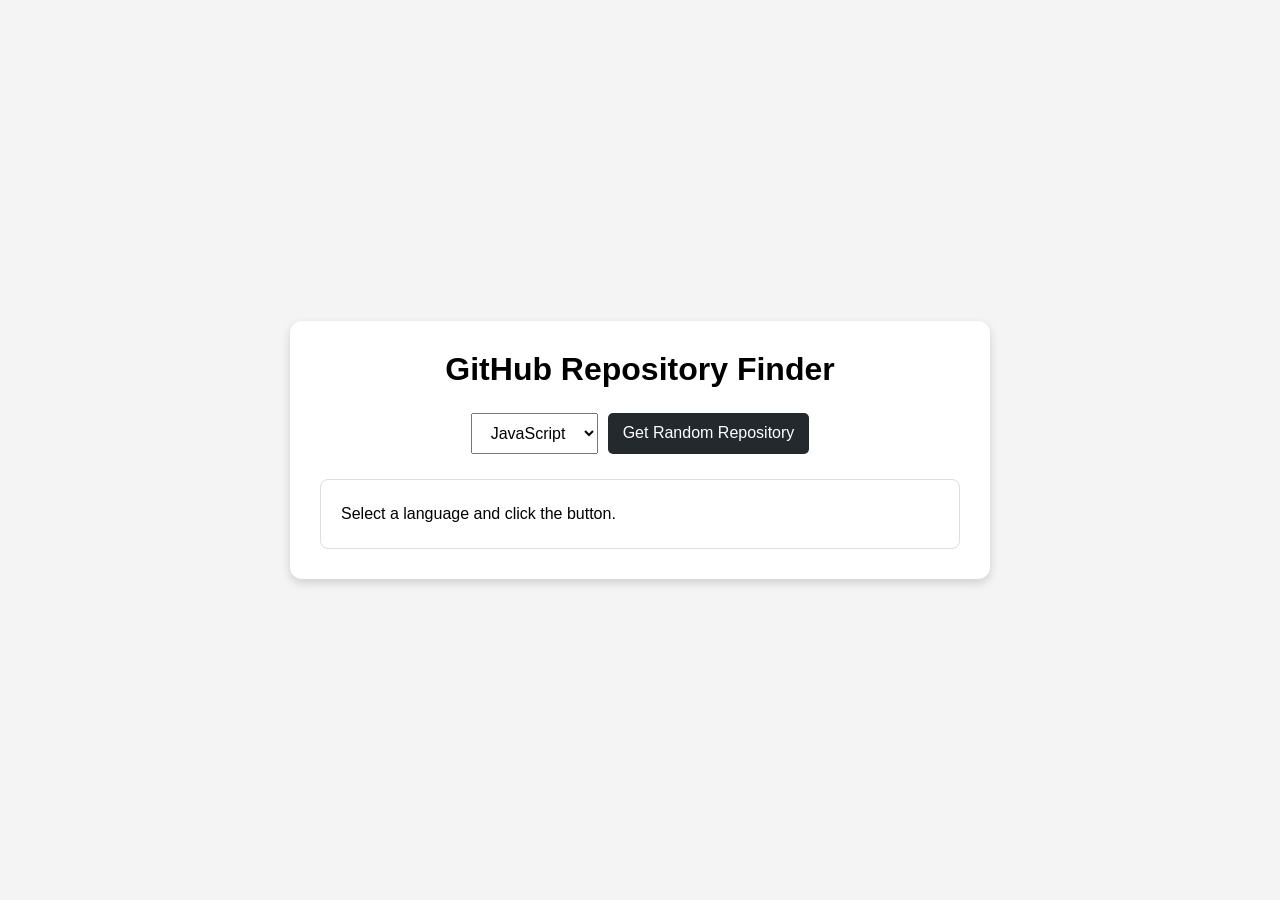
==== index.html @ 49d90759 "FirstCommit" ====
<!DOCTYPE html>
<html lang="en">
<head>
    <meta charset="UTF-8">
    <meta name="viewport" content="width=device-width, initial-scale=1.0">
    <title>GitHub Repository Finder</title>
    <link rel="stylesheet" href="style.css">
</head>
<body>

    <div class="container">
        <h1>GitHub Repository Finder</h1>

        <div class="controls">
            <select id="language">
                <option value="javascript">JavaScript</option>
                <option value="python">Python</option>
                <option value="java">Java</option>
                <option value="html">HTML</option>
                <option value="css">CSS</option>
                <option value="cpp">C++</option>
            </select>

            <button id="fetchBtn">Get Random Repository</button>
        </div>

        <div id="repoInfo">
            Select a language and click the button.
        </div>
    </div>

    <script src="script.js"></script>
</body>
</html>
---- style.css ----
*{
    margin:0;
    padding:0;
    box-sizing:border-box;
    font-family:Arial, sans-serif;
}

body{
    background:#f4f4f4;
    display:flex;
    justify-content:center;
    align-items:center;
    min-height:100vh;
}

.container{
    width:700px;
    background:white;
    padding:30px;
    border-radius:12px;
    box-shadow:0 4px 10px rgba(0,0,0,0.15);
}

h1{
    text-align:center;
    margin-bottom:25px;
}

.controls{
    display:flex;
    justify-content:center;
    gap:10px;
    margin-bottom:25px;
}

select,
button{
    padding:10px 15px;
    font-size:16px;
}

button{
    background:#24292e;
    color:white;
    border:none;
    border-radius:5px;
    cursor:pointer;
}

button:hover{
    opacity:0.9;
}

#repoInfo{
    border:1px solid #ddd;
    padding:20px;
    border-radius:8px;
    line-height:1.8;
}
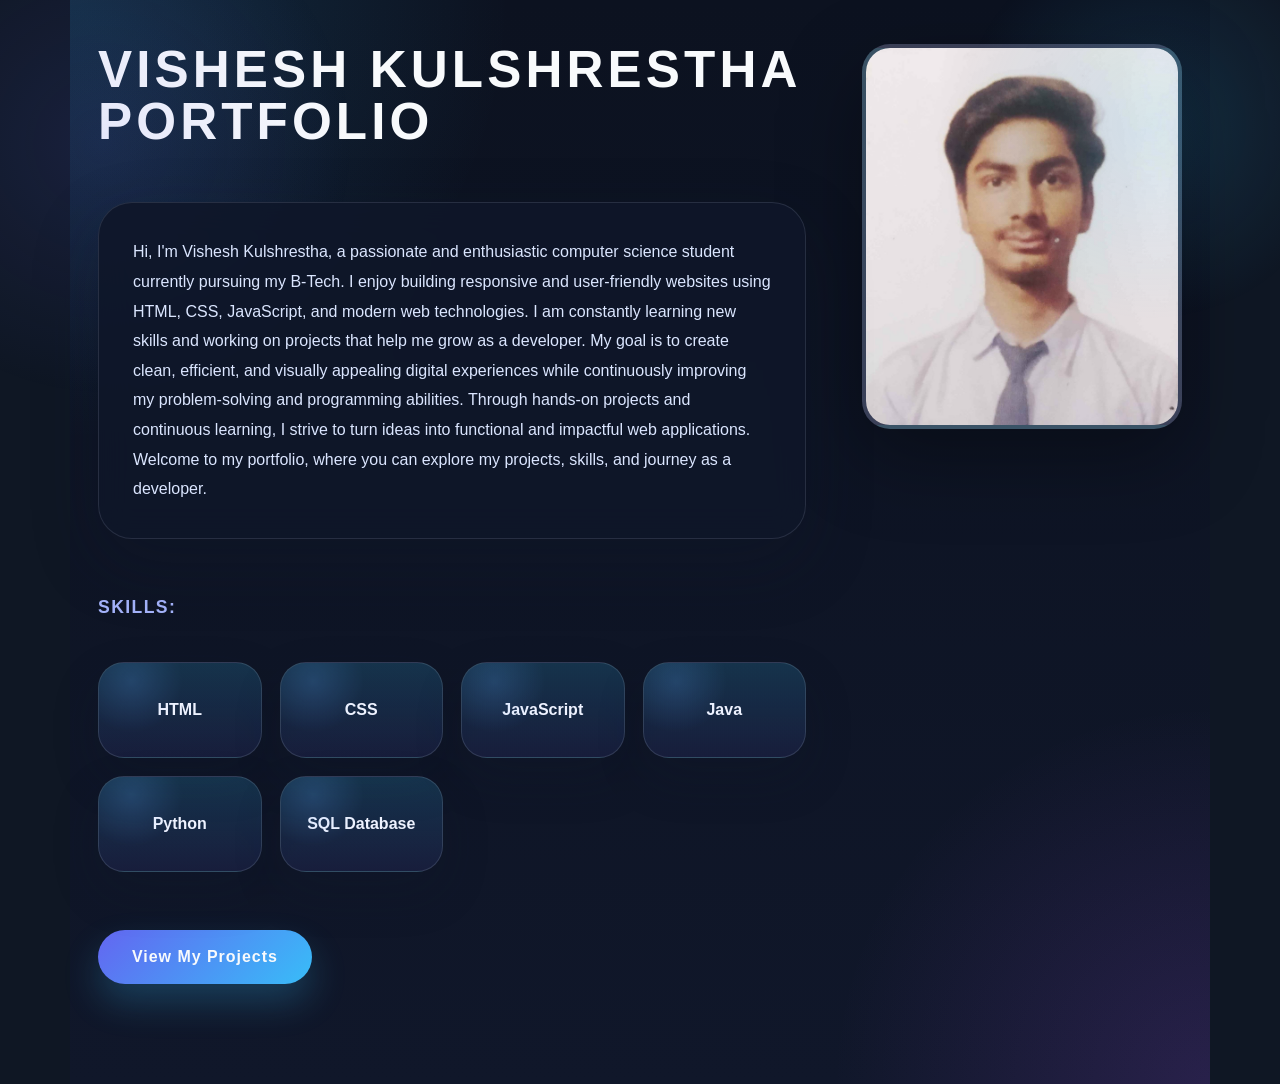
==== commit 7f6bfbee: "Initial portfolio website" ====
--- a/index.html
+++ b/index.html
@@ -3,32 +3,32 @@
 <head>
     <meta charset="UTF-8">
     <meta name="viewport" content="width=device-width, initial-scale=1.0">
-    <title>GitHub Repository Finder</title>
+    <title>Portfolio</title>
+
+    <link rel="shortcut icon" href="./assets/images/logo.ico" type="image/x-icon">
     <link rel="stylesheet" href="style.css">
 </head>
 <body>
+    <img src="image/pp.jpg" alt="Profile Picture" width="200">
+    <h1>Vishesh Kulshrestha Portfolio</h1>
+    <p>Hi, I'm Vishesh Kulshrestha, a passionate and enthusiastic computer science student currently pursuing my B-Tech. I enjoy building responsive and user-friendly websites using HTML, CSS, JavaScript, and modern web technologies. I am constantly learning new skills and working on projects that help me grow as a developer.
 
-    <div class="container">
-        <h1>GitHub Repository Finder</h1>
+My goal is to create clean, efficient, and visually appealing digital experiences while continuously improving my problem-solving and programming abilities. Through hands-on projects and continuous learning, I strive to turn ideas into functional and impactful web applications.
 
-        <div class="controls">
-            <select id="language">
-                <option value="javascript">JavaScript</option>
-                <option value="python">Python</option>
-                <option value="java">Java</option>
-                <option value="html">HTML</option>
-                <option value="css">CSS</option>
-                <option value="cpp">C++</option>
-            </select>
-
-            <button id="fetchBtn">Get Random Repository</button>
-        </div>
-
-        <div id="repoInfo">
-            Select a language and click the button.
-        </div>
-    </div>
-
-    <script src="script.js"></script>
+Welcome to my portfolio, where you can explore my projects, skills, and journey as a developer.
+</p>
+<h3>Skills:</h3>
+<ul>
+    <li>HTML</li>
+    <li>CSS</li>
+    <li>JavaScript</li>
+    <li>Java</li>
+    <li>Python</li>
+    <li>SQL Database</li>
+</ul>
+<a href="index2.html">
+    <button>View My Projects</button>
+</a>
+<script src="script.js"></script>
 </body>
 </html>
--- a/style.css
+++ b/style.css
@@ -1,59 +1,243 @@
-*{
-    margin:0;
-    padding:0;
-    box-sizing:border-box;
-    font-family:Arial, sans-serif;
-}
-
-body{
-    background:#f4f4f4;
-    display:flex;
-    justify-content:center;
-    align-items:center;
-    min-height:100vh;
-}
-
-.container{
-    width:700px;
-    background:white;
-    padding:30px;
-    border-radius:12px;
-    box-shadow:0 4px 10px rgba(0,0,0,0.15);
-}
-
-h1{
-    text-align:center;
-    margin-bottom:25px;
-}
-
-.controls{
-    display:flex;
-    justify-content:center;
-    gap:10px;
-    margin-bottom:25px;
-}
-
-select,
-button{
-    padding:10px 15px;
-    font-size:16px;
-}
-
-button{
-    background:#24292e;
-    color:white;
-    border:none;
-    border-radius:5px;
-    cursor:pointer;
-}
-
-button:hover{
-    opacity:0.9;
-}
-
-#repoInfo{
-    border:1px solid #ddd;
-    padding:20px;
-    border-radius:8px;
-    line-height:1.8;
-}+:root {
+    color-scheme: dark;
+    color: #eef2ff;
+    background: #0f1724;
+    font-family: "Inter", "Segoe UI", Tahoma, Geneva, Verdana, sans-serif;
+}
+
+* {
+    box-sizing: border-box;
+}
+
+body {
+    margin: 0 auto;
+    min-height: 100vh;
+    width: min(1140px, 100%);
+    padding: 44px 28px;
+    background: radial-gradient(circle at top left, rgba(56, 189, 248, 0.16), transparent 28%),
+                radial-gradient(circle at bottom right, rgba(168, 85, 247, 0.16), transparent 24%),
+                linear-gradient(180deg, #0c1220 0%, #10172a 100%);
+    display: block;
+}
+
+body::before {
+    content: "";
+    position: fixed;
+    inset: 0;
+    background: radial-gradient(circle at 8% 16%, rgba(99, 102, 241, 0.12), transparent 18%),
+                radial-gradient(circle at 90% 14%, rgba(56, 189, 248, 0.14), transparent 14%);
+    pointer-events: none;
+}
+
+body:has(> img) {
+    display: grid;
+    grid-template-columns: minmax(0, 1.25fr) 340px;
+    gap: 30px 36px;
+    align-items: start;
+}
+
+body:has(> img) > img {
+    grid-column: 2;
+    grid-row: 1 / span 6;
+    justify-self: end;
+    width: 100%;
+    max-width: 320px;
+    border-radius: 28px;
+    border: 4px solid rgba(255, 255, 255, 0.16);
+    box-shadow: 0 28px 80px rgba(0, 0, 0, 0.34);
+    object-fit: cover;
+    background: linear-gradient(180deg, rgba(56, 189, 248, 0.18), rgba(99, 102, 241, 0.10));
+}
+
+h1 {
+    margin: 0 0 24px;
+    font-size: clamp(2.5rem, 4vw, 3.8rem);
+    letter-spacing: 0.08em;
+    text-transform: uppercase;
+    color: #f8fafc;
+    line-height: 1.02;
+}
+
+p {
+    margin: 0 0 28px;
+    line-height: 1.85;
+    font-size: 1rem;
+    color: #dbe6ff;
+}
+
+body > p:first-of-type {
+    background: rgba(15, 23, 42, 0.90);
+    border: 1px solid rgba(148, 163, 184, 0.18);
+    border-radius: 34px;
+    padding: 34px;
+    backdrop-filter: blur(16px);
+    box-shadow: 0 24px 68px rgba(15, 23, 42, 0.24);
+}
+
+h2 {
+    margin: 0 0 10px;
+    font-size: 1.7rem;
+    color: #eef2ff;
+}
+
+body > div {
+    background: rgba(15, 23, 42, 0.88);
+    border: 1px solid rgba(148, 163, 184, 0.18);
+    border-radius: 30px;
+    padding: 28px 30px;
+    margin-bottom: 22px;
+    box-shadow: 0 20px 58px rgba(15, 23, 42, 0.20);
+}
+
+body > div p {
+    margin: 0;
+    color: #cbd5e1;
+    font-size: 1rem;
+}
+
+h3 {
+    margin: 0 0 14px;
+    font-size: 1.1rem;
+    letter-spacing: 0.08em;
+    text-transform: uppercase;
+    color: #a5b4fc;
+}
+
+ul {
+    list-style: none;
+    padding: 0;
+    margin: 0 0 28px;
+    display: grid;
+    grid-template-columns: repeat(auto-fit, minmax(160px, 1fr));
+    gap: 18px;
+}
+
+li {
+    position: relative;
+    overflow: hidden;
+    min-height: 96px;
+    display: grid;
+    place-items: center;
+    border-radius: 26px;
+    padding: 20px 16px;
+    text-align: center;
+    color: #eef2ff;
+    font-weight: 700;
+    background: linear-gradient(180deg, rgba(56, 189, 248, 0.18), rgba(99, 102, 241, 0.10));
+    border: 1px solid rgba(148, 163, 184, 0.22);
+    box-shadow: 0 20px 48px rgba(15, 23, 42, 0.20);
+    transition: transform 0.26s ease, box-shadow 0.26s ease, background 0.26s ease;
+}
+
+li::before {
+    content: "";
+    position: absolute;
+    inset: 0;
+    background: radial-gradient(circle at 20% 20%, rgba(96, 165, 250, 0.26), transparent 34%);
+    opacity: 0.72;
+    pointer-events: none;
+}
+
+li:hover {
+    transform: translateY(-7px);
+    box-shadow: 0 30px 74px rgba(56, 189, 248, 0.26);
+    background: linear-gradient(180deg, rgba(59, 130, 246, 0.24), rgba(96, 165, 250, 0.16));
+}
+
+li span {
+    position: relative;
+    z-index: 1;
+}
+
+a {
+    color: #7dd3fc;
+    text-decoration: none;
+}
+
+a:hover {
+    text-decoration: underline;
+}
+
+a button {
+    display: inline-flex;
+    appearance: none;
+    border: none;
+    cursor: pointer;
+    align-items: center;
+    justify-content: center;
+    padding: 18px 34px;
+    border-radius: 999px;
+    font-size: 1rem;
+    font-weight: 700;
+    letter-spacing: 0.06em;
+    color: #f8fafc;
+    background: linear-gradient(135deg, #6366f1 0%, #38bdf8 100%);
+    box-shadow: 0 18px 36px rgba(56, 189, 248, 0.24);
+    transition: transform 0.22s ease, box-shadow 0.22s ease, filter 0.22s ease;
+}
+
+a button:hover,
+a button:focus-visible {
+    transform: translateY(-2px);
+    box-shadow: 0 24px 44px rgba(56, 189, 248, 0.34);
+    filter: saturate(1.08);
+}
+
+button:active {
+    transform: translateY(0);
+    box-shadow: 0 12px 22px rgba(56, 189, 248, 0.22);
+}
+
+body > a {
+    display: inline-block;
+    margin-bottom: 26px;
+}
+
+body > a:not(:has(button)) {
+    color: #7dd3fc;
+}
+
+body > div:last-of-type {
+    margin-bottom: 0;
+}
+
+@media (max-width: 900px) {
+    body {
+        width: 100%;
+        display: block;
+        padding: 32px 20px;
+    }
+
+    body > img {
+        max-width: 420px;
+        display: block;
+        margin: 0 auto 32px;
+    }
+}
+
+@media (max-width: 720px) {
+    body {
+        padding: 22px 16px;
+    }
+
+    body > p:first-of-type,
+    body > p:nth-of-type(2),
+    body > div {
+        padding: 26px;
+        border-radius: 28px;
+    }
+
+    ul {
+        gap: 14px;
+    }
+
+    li {
+        min-height: 84px;
+        padding: 18px 14px;
+    }
+
+    a button {
+        width: 100%;
+        padding: 16px 24px;
+    }
+}
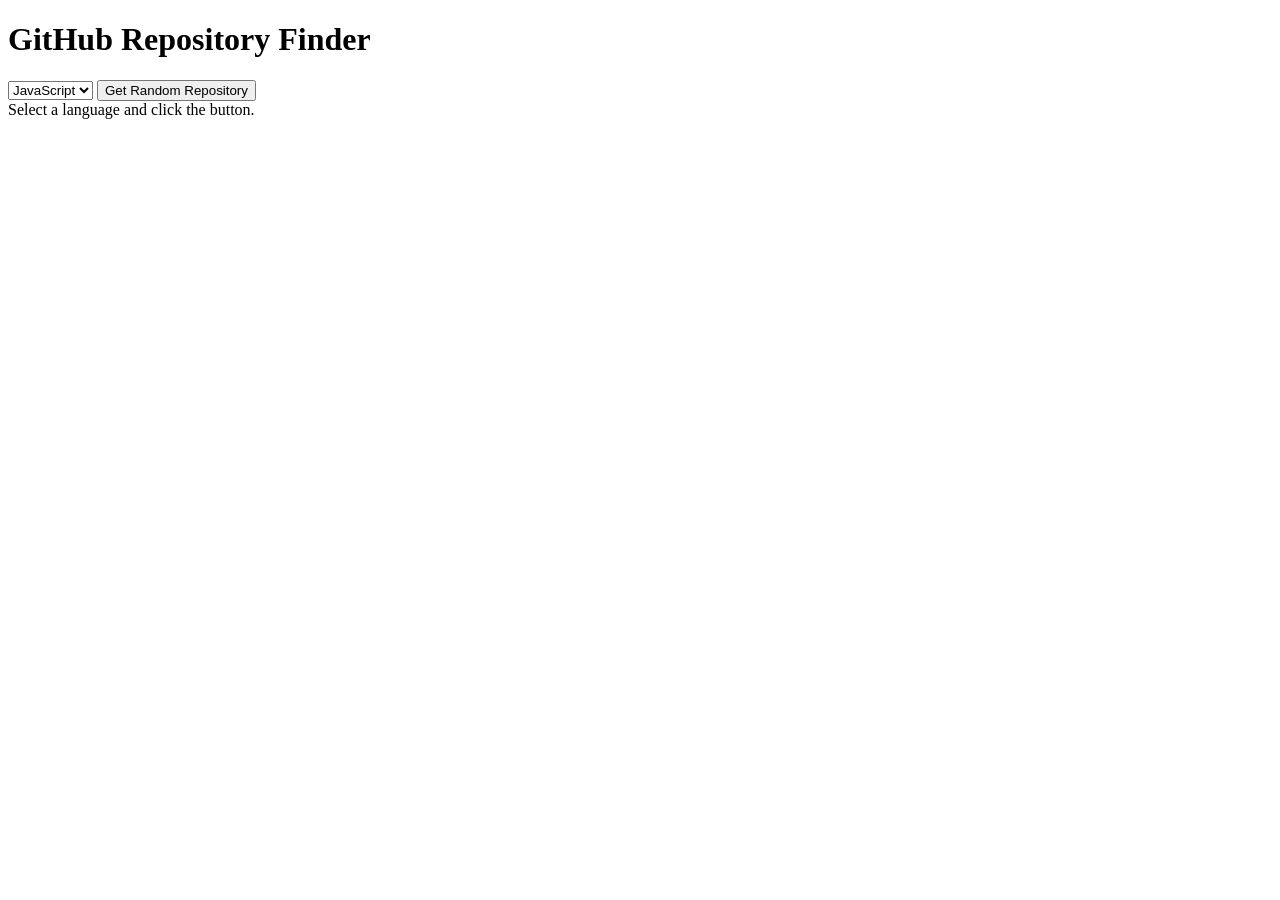
==== commit a9fdce6d: "Create index.html" ====
--- a/index.html
+++ b/index.html
@@ -3,32 +3,35 @@
 <head>
     <meta charset="UTF-8">
     <meta name="viewport" content="width=device-width, initial-scale=1.0">
-    <title>Portfolio</title>
-
-    <link rel="shortcut icon" href="./assets/images/logo.ico" type="image/x-icon">
+    <title>GitHub Repository Finder</title>
     <link rel="stylesheet" href="style.css">
 </head>
 <body>
-    <img src="image/pp.jpg" alt="Profile Picture" width="200">
-    <h1>Vishesh Kulshrestha Portfolio</h1>
-    <p>Hi, I'm Vishesh Kulshrestha, a passionate and enthusiastic computer science student currently pursuing my B-Tech. I enjoy building responsive and user-friendly websites using HTML, CSS, JavaScript, and modern web technologies. I am constantly learning new skills and working on projects that help me grow as a developer.
 
-My goal is to create clean, efficient, and visually appealing digital experiences while continuously improving my problem-solving and programming abilities. Through hands-on projects and continuous learning, I strive to turn ideas into functional and impactful web applications.
+    <div class="container">
+        <h1>GitHub Repository Finder</h1>
 
-Welcome to my portfolio, where you can explore my projects, skills, and journey as a developer.
-</p>
-<h3>Skills:</h3>
-<ul>
-    <li>HTML</li>
-    <li>CSS</li>
-    <li>JavaScript</li>
-    <li>Java</li>
-    <li>Python</li>
-    <li>SQL Database</li>
-</ul>
-<a href="index2.html">
-    <button>View My Projects</button>
-</a>
-<script src="script.js"></script>
+        <div class="controls">
+            <select id="language">
+                <option value="javascript">JavaScript</option>
+                <option value="python">Python</option>
+                <option value="java">Java</option>
+                <option value="html">HTML</option>
+                <option value="css">CSS</option>
+                <option value="cpp">C++</option>
+            </select>
+
+            <button id="fetchBtn">
+                Get Random Repository
+            </button>
+        </div>
+
+        <div id="repoInfo">
+            Select a language and click the button.
+        </div>
+    </div>
+
+    <script src="script.js"></script>
+
 </body>
-</html>+</html>
